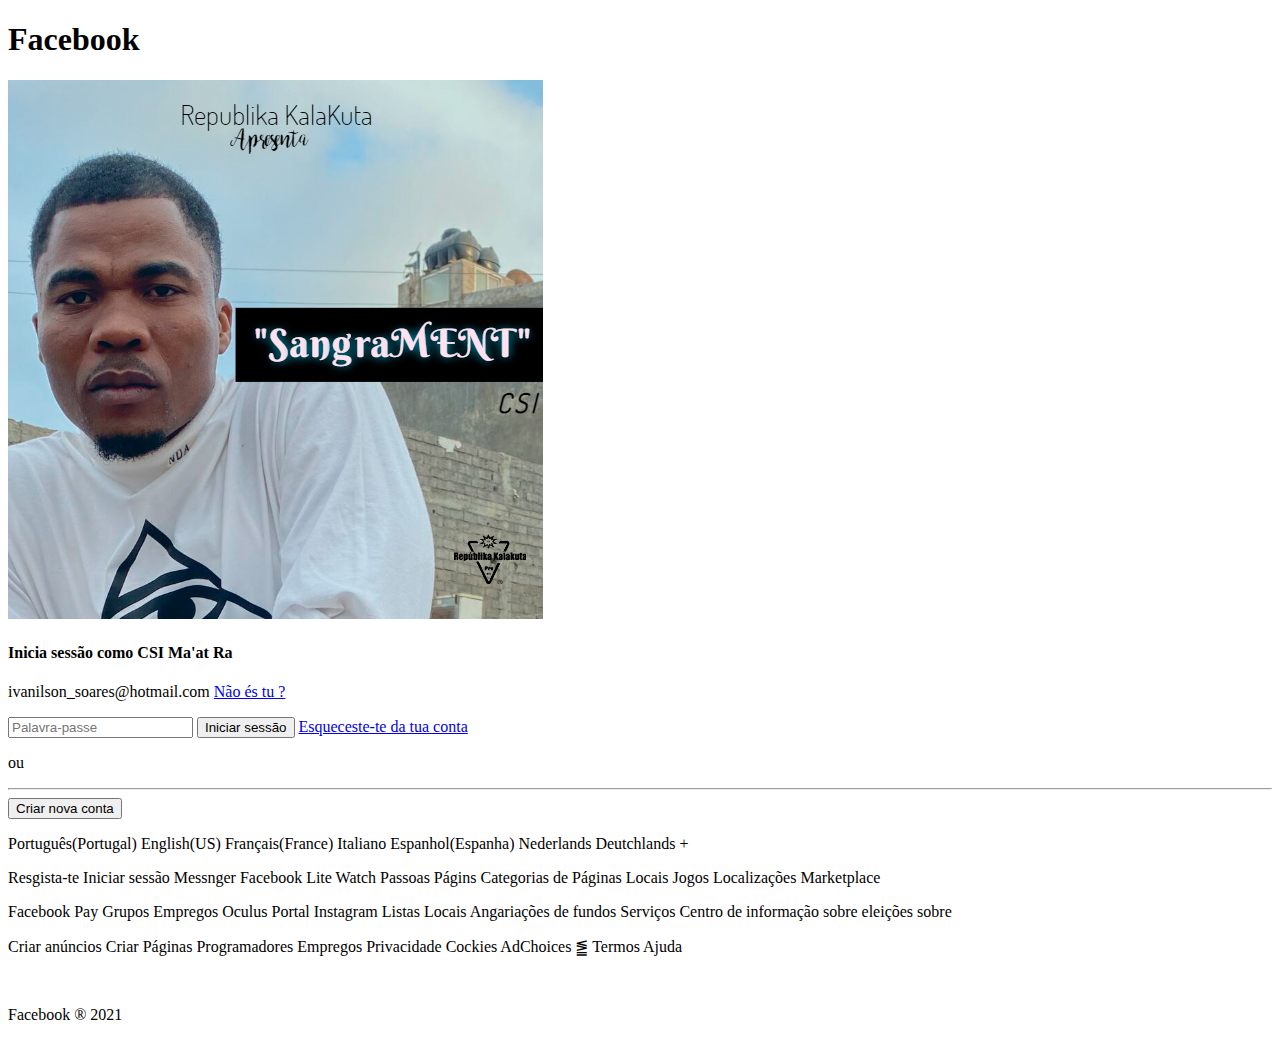
==== index.html @ 441b03a2 "alterei o ficheiro login.html para index.html" ====
<!DOCTYPE html>
<html lang="pt">

<head>
    <meta charset="UTF-8">
    <meta http-equiv="X-UA-Compatible" content="IE=edge">
    <meta name="viewport" content="width=device-width, initial-scale=1.0">
    <link rel="stylesheet" href="estilo.css">
    <title>Login Facebook</title>
</head>

<body>
    <div class="caixa">
        <div class="container">
            <h1 class="titulo">Facebook</h1>
            <div class="container-2">
                <div class="topo">
                    <img src="/Login Facebook/Kover.jpg" alt="Foto Perfil" class="foto-perfil">
                    <h4>Inicia sessão como CSI Ma'at Ra</h4>
                    <p><span class="email-1">ivanilson_soares@hotmail.com </span><a href="#">Não és tu ?</a></p>
                </div>
                <div class="botoes-1">
                    <input type="password" placeholder="Palavra-passe">
                    <input type="button" value="Iniciar sessão">
                    <a href="#" class="senha">Esqueceste-te da tua conta</a>
                </div>
                <div class="botoes-2">
                    <div class="linha">
                        <p class="linha-horizontal">ou</p>
                        <hr class="hr-1">
                    </div>
                    <button>Criar nova conta</button>
                </div>
            </div>

        </div>
        <div class="rodape">
            <p class="p-1">Português(Portugal) English(US) Français(France) Italiano Espanhol(Espanha) Nederlands
                Deutchlands <span class="plus">+</span></p>
            <p class="p-2">Resgista-te Iniciar sessão Messnger Facebook Lite Watch Passoas Págins Categorias de Páginas
                Locais Jogos Localizações Marketplace</p>
            <p class="p-3">Facebook Pay Grupos Empregos Oculus Portal Instagram Listas Locais Angariações de fundos
                Serviços Centro de informação sobre eleições sobre</p>
            <p class="p-4">Criar anúncios Criar Páginas Programadores Empregos Privacidade Cockies AdChoices &lgE;
                Termos Ajuda </p>
            <br>
            <p class="registro">Facebook &reg; 2021</p>
        </div>
    </div>


</body>

</html>
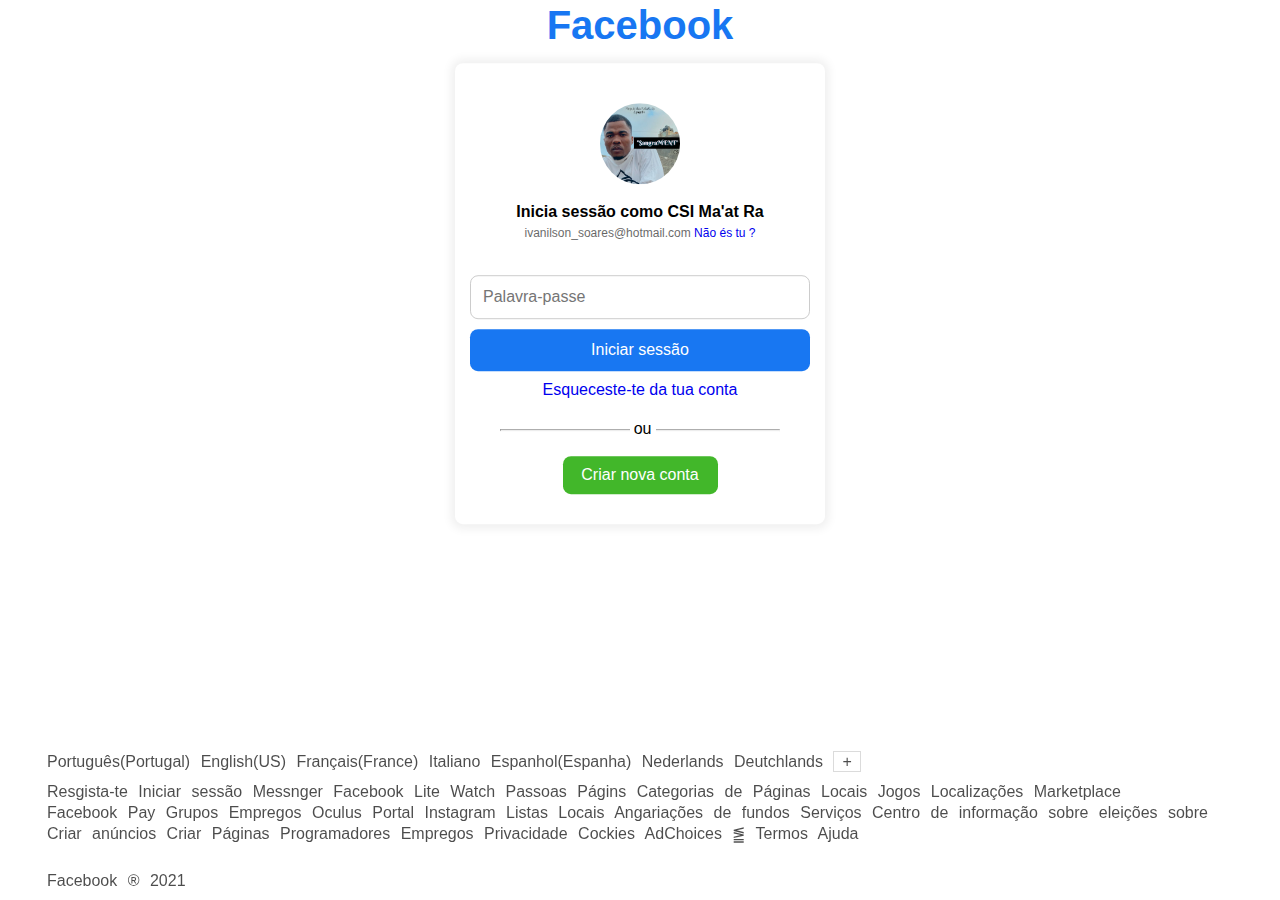
==== commit 8eac1601: "atualizei o diretorio de CSS" ====
--- a/index.html
+++ b/index.html
@@ -5,7 +5,7 @@
     <meta charset="UTF-8">
     <meta http-equiv="X-UA-Compatible" content="IE=edge">
     <meta name="viewport" content="width=device-width, initial-scale=1.0">
-    <link rel="stylesheet" href="estilo.css">
+    <link rel="stylesheet" href="/Login Facebook/estilo.css">
     <title>Login Facebook</title>
 </head>
 
--- a/Login Facebook/estilo.css
+++ b/Login Facebook/estilo.css
@@ -0,0 +1,173 @@
+*{
+    margin: 0;
+    padding: 0;
+    font-family: Arial, Helvetica, sans-serif;
+    
+    box-sizing: border-box;
+
+}
+
+.caixa{
+    max-width: 1200px;
+    
+}
+.container{
+    position: absolute;
+    top: 20vw;
+    left: 50%;
+    transform: translate(-50%, -50%);
+    max-width: 400px;
+    padding: 15px;
+}
+@media (max-width:1020px){
+    .container{
+    position: absolute;
+    top: 50%;
+    left: 50%;
+    transform: translate(-50%,-50%);
+        
+    max-width: 400px;
+    width: 90%;
+    padding: 15px;
+    }
+    .rodape{
+        display: none;
+    }
+}
+
+.container-2{
+    box-shadow: 0px 0px 10px 4px rgba(0, 0, 0, 0.062);
+    border-radius: 8px;
+    padding: 15px;
+}
+.titulo{
+    color: #1877f2;
+    display: flex;
+    justify-content: center;
+    padding: 15px;
+    font-size: 40px;
+    font-weight: bold;
+    font-family: Verdana, Geneva, Tahoma, sans-serif,Cambria, Cochin, Georgia, Times, 'Times New Roman', serif;
+}.topo{
+    padding: 10px;
+    text-align: center;
+    margin-bottom: 20px;
+}
+.foto-perfil{
+    width: 80px;
+    
+    border-radius: 50%;
+    padding: 15px 0;
+}
+.topo > p{
+    padding: 5px 0;
+    font-size: 12px;
+}
+.email-1{
+    color: #000;
+    opacity: .6;
+}
+a{
+    text-decoration: none;
+}
+input{
+    width: 100%;
+    padding: 12px;
+    border-radius: 8px;
+    outline: none;
+    border: none;
+}
+.botoes-1 [type=password]{
+    font-size: 16px;
+    border: 1px solid #ccc;
+}
+.botoes-1 input[type=button]{
+    background-color: #1877f2;
+    color: #fff;
+    font-size: 16px;
+    outline: none;
+    border: none;
+    margin: 10px 0;
+}
+.botoes-1 input[type=button]:hover{
+    background-color: #2698f5;
+    cursor: pointer;
+}
+.botoes-1 {
+    text-align: center;
+    
+}
+.botoes-2{
+    text-align: center;
+    padding: 15px;
+}
+.linha{
+    position: relative;
+    padding: 15px;
+}
+.hr-1{
+
+width: 100%;
+}
+.linha-horizontal{
+    position: absolute;
+    bottom: 4px;
+    right: 45%;
+    transform: translate(-45%,);
+    background-color: #fff;
+    padding: 4px;
+}
+button{
+    background-color: #42b72a;
+    border: none;
+    outline: none;
+    padding: 10px 12px;
+    width: 50%;
+    margin-top: 10px;
+    color: #fff;
+    font-size: 1rem;
+    border-radius: 8px;
+}
+button:hover{
+    background-color: #37c542;
+    cursor: pointer;
+}
+
+
+/*Paragrafo abaixo*/
+
+.rodape{
+  
+    position: fixed;
+    transform: translate(-50%);
+    left: 50%;
+    bottom: 0px;
+    height: 150px;
+    max-width: 1200px;
+    width: 100%;
+    padding: 2px;
+    opacity: .7;
+
+    
+    
+}
+.rodape p{
+    padding: 5px;
+    word-spacing: 6px;
+    line-height: 10px;
+    
+}
+.rodape p:first-child {
+    margin-bottom: 10px;
+}
+.rodape p:last-child {
+    margin-top: 8px;
+}
+.rodape p + p{
+margin-bottom: 1px;
+}
+.plus{
+    padding: 1px 8px;
+    border: 1px solid #ccc;
+    font-size: 16px;
+}
